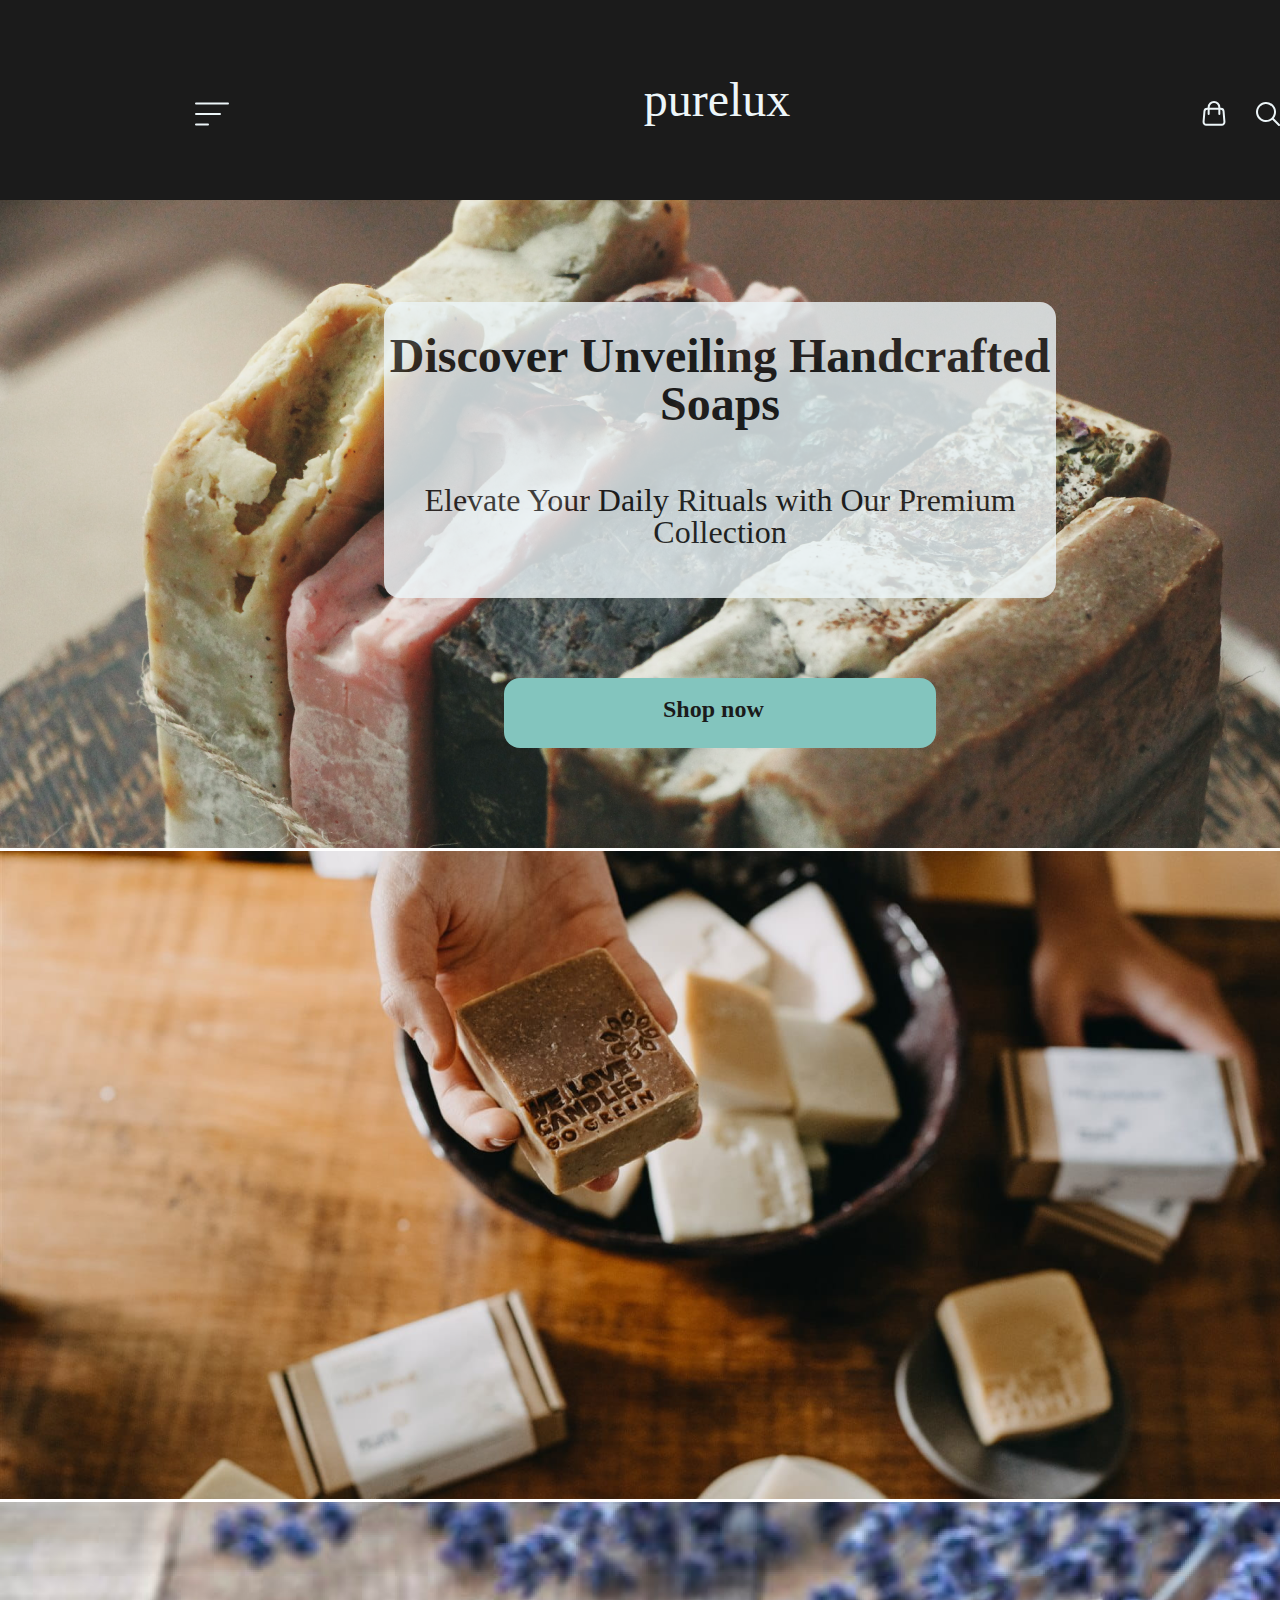
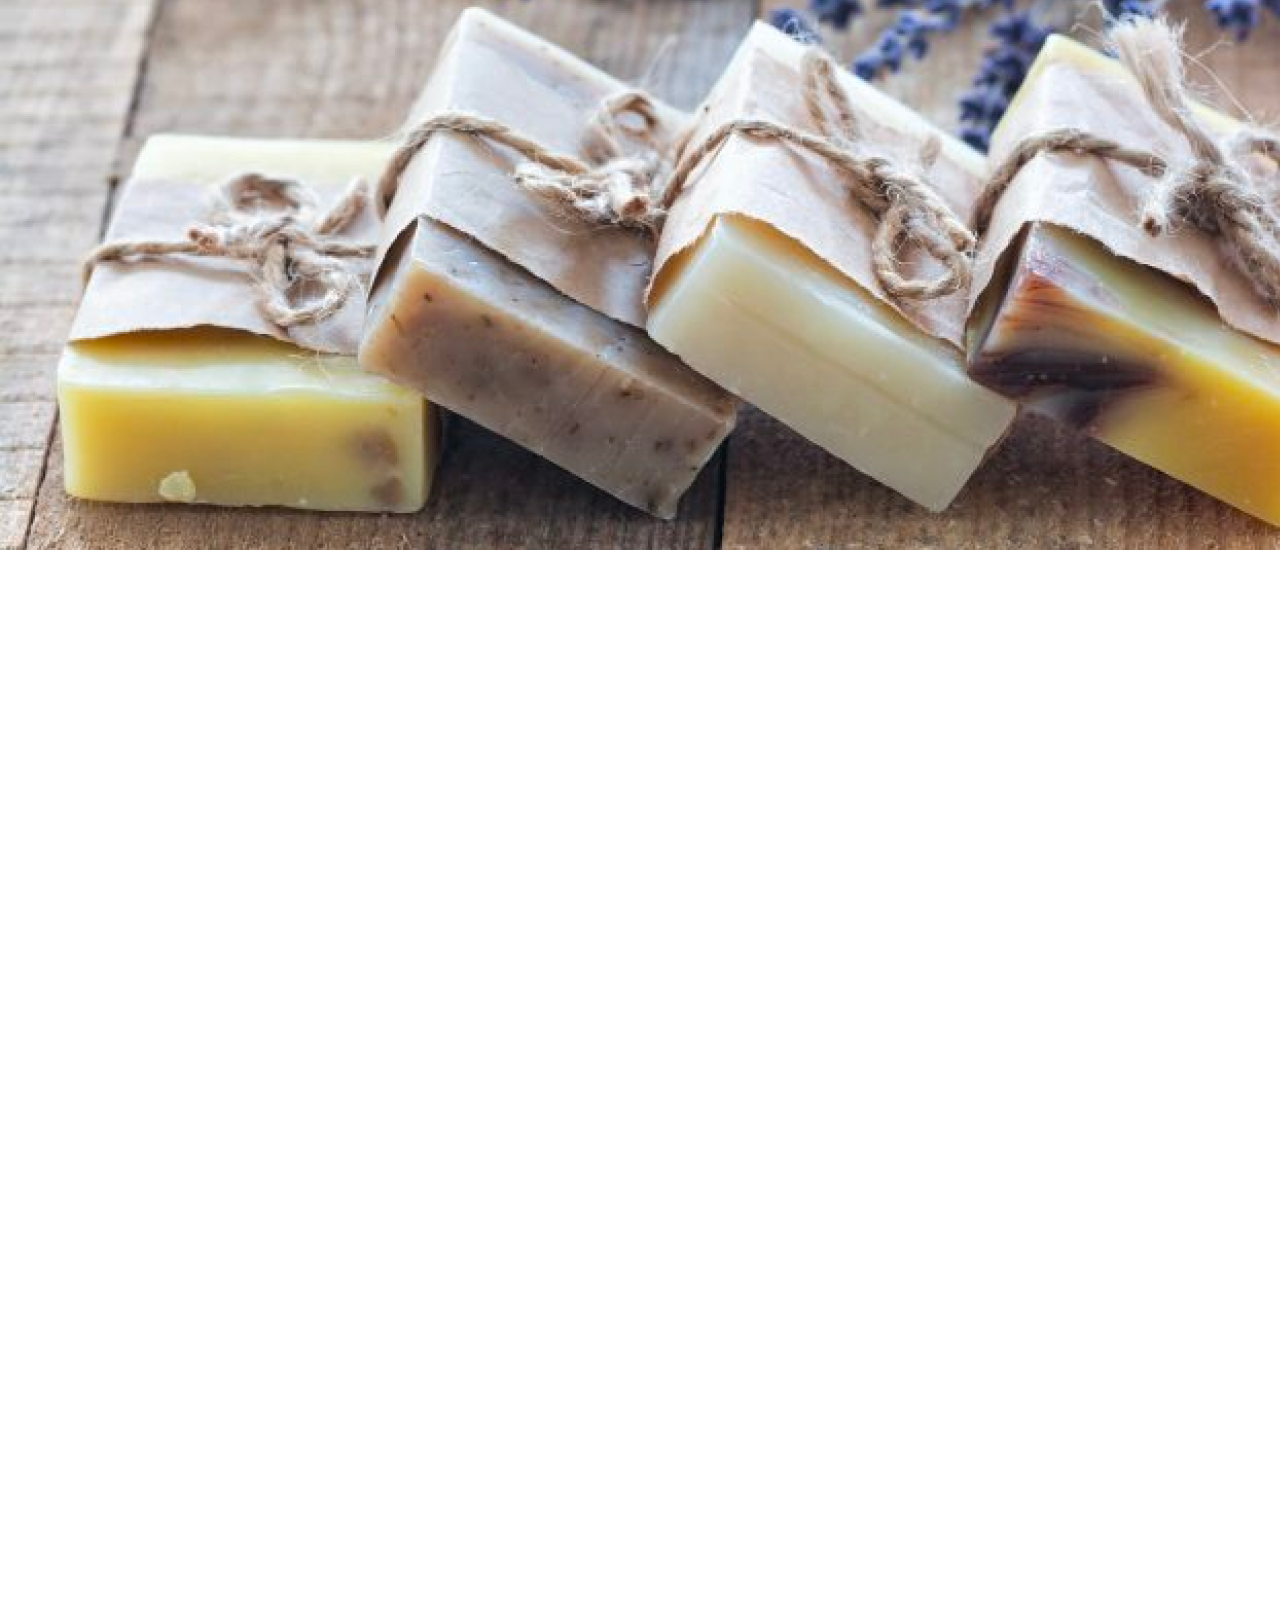
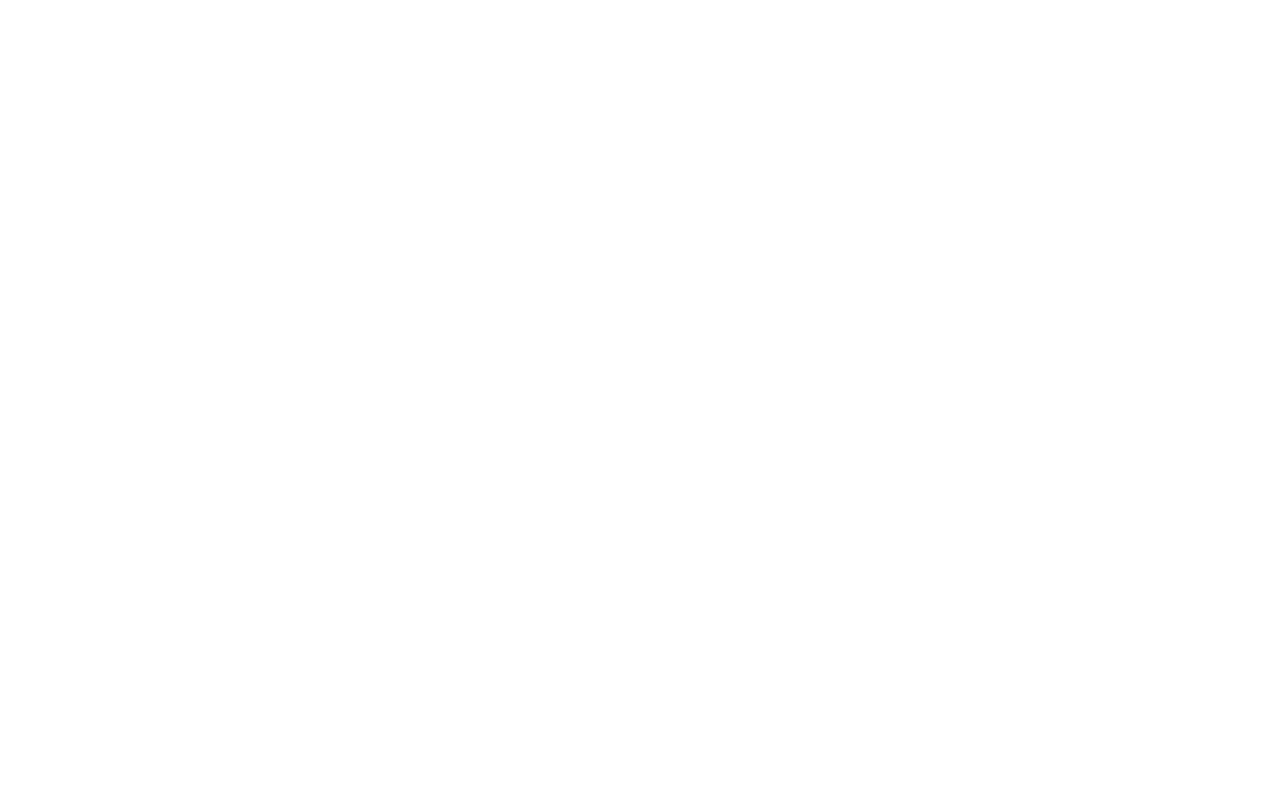
==== index.html @ 2a9d9997 "Add files via upload" ====
<!DOCTYPE html>
<html>
<head>
	<meta charset="UTF-8">
    <meta http-equiv="X-UA-Compatible" content="IE=edge">
    <meta name="viewport" content="width=device-width, initial-scale=1.0">
    <title>Document</title>
    <link rel="stylesheet" href="index.css">
    <link rel="stylesheet" href="reset.css">
</head>
<body>

    <div class="wrapper">
        <div class="header">
            <div class="burger_menu">
                <img src="icons/menu.svg">
            </div>
            <div class="name1">purelux</div>
            <div class="navigation">
                <div class="cart">
                    <img src="icons/cart.svg">
                </div>
                <div class="search">
                    <img src="icons/globe.svg">
                </div>
            </div>
        </div>
        <div class="block_1">
            <div class="slider" id="slider">
                <img src="img/Header back 01.png" class="slide" />
                <img src="img/Header back 02.png" class="slide" />
                <img src="img/Header back 03.png" class="slide" />
            </div>
            <div class="header_content">
                <div class="text_header">
                    Discover Unveiling Handcrafted Soaps
                </div>
                <div class="text_header2">
                    Elevate Your Daily Rituals with Our Premium Collection
                </div>
            </div>
            <div class="header_button">
                <div class="text_button">
                    Shop now
                </div>
            </div>
        </div>
    </div>

    <script src="main.js"></script>
</body>
</html>
---- index.css ----
.wrapper{
    width: 1440px;
    height: 4000px;
    margin: 0 auto;
}

.header{
    width: 1440px;
    height: 200px;
    background-color: #1B1B1B;
    /*position: relative;*/
    display: flex;
    align-items: center;
    justify-content: center;
}

.burger_menu{
    /*position: absolute;*/
    margin-top: 30px;
    margin-left: 50px;
}

.name1{
    margin-left: 408px;
    font-family: Redressed;
    font-size: 48px;
    color: #EDF6F9;
    text-align: center;
}

.navigation {
    /*position: absolute;*/
    display: flex;
    justify-content: flex-start;
    margin-left: 408px;
    margin-top: 30px;
}

.cart,
.search {
    margin-right: 20px;
}


.block_1 {
    width: 1440px;
    height: 648px;
    position: relative; 
}

.slider {
    position: absolute;
    width: 100%; 
}

.header_content {
    width: 672px;
    height: 296px;
    position: absolute;
    bottom: 250px;
    left: 50%; 
    transform: translateX(-50%); 
    display: flex;
    border-radius: 16px;
    background-color: #EDF6F9;
    opacity: 80%;
}

.text_header {
    position: absolute;
    top: 30px;
    font-size: 48px;
    font-weight: bold;
    display: flex;
    text-align: center;
    color: #1B1B1B;
}

.text_header2 {
    position: absolute;
    top: 182px;
    font-size: 32px;
    display: flex;
    text-align: center;
    color: #1B1B1B;
}

.header_button {
    width: 432px;
    height: 70px;
    position: absolute;
    bottom: 100px;
    left: 50%; /* Add this line */
    transform: translateX(-50%); /* Add this line */
    border-radius: 16px;
    background-color: #83C5BE;
}

.text_button{
    font-size: 24px;
    margin-top: 19px;
    margin-left: 159px;
    font-weight: 600;
    color: #1B1B1B;
}
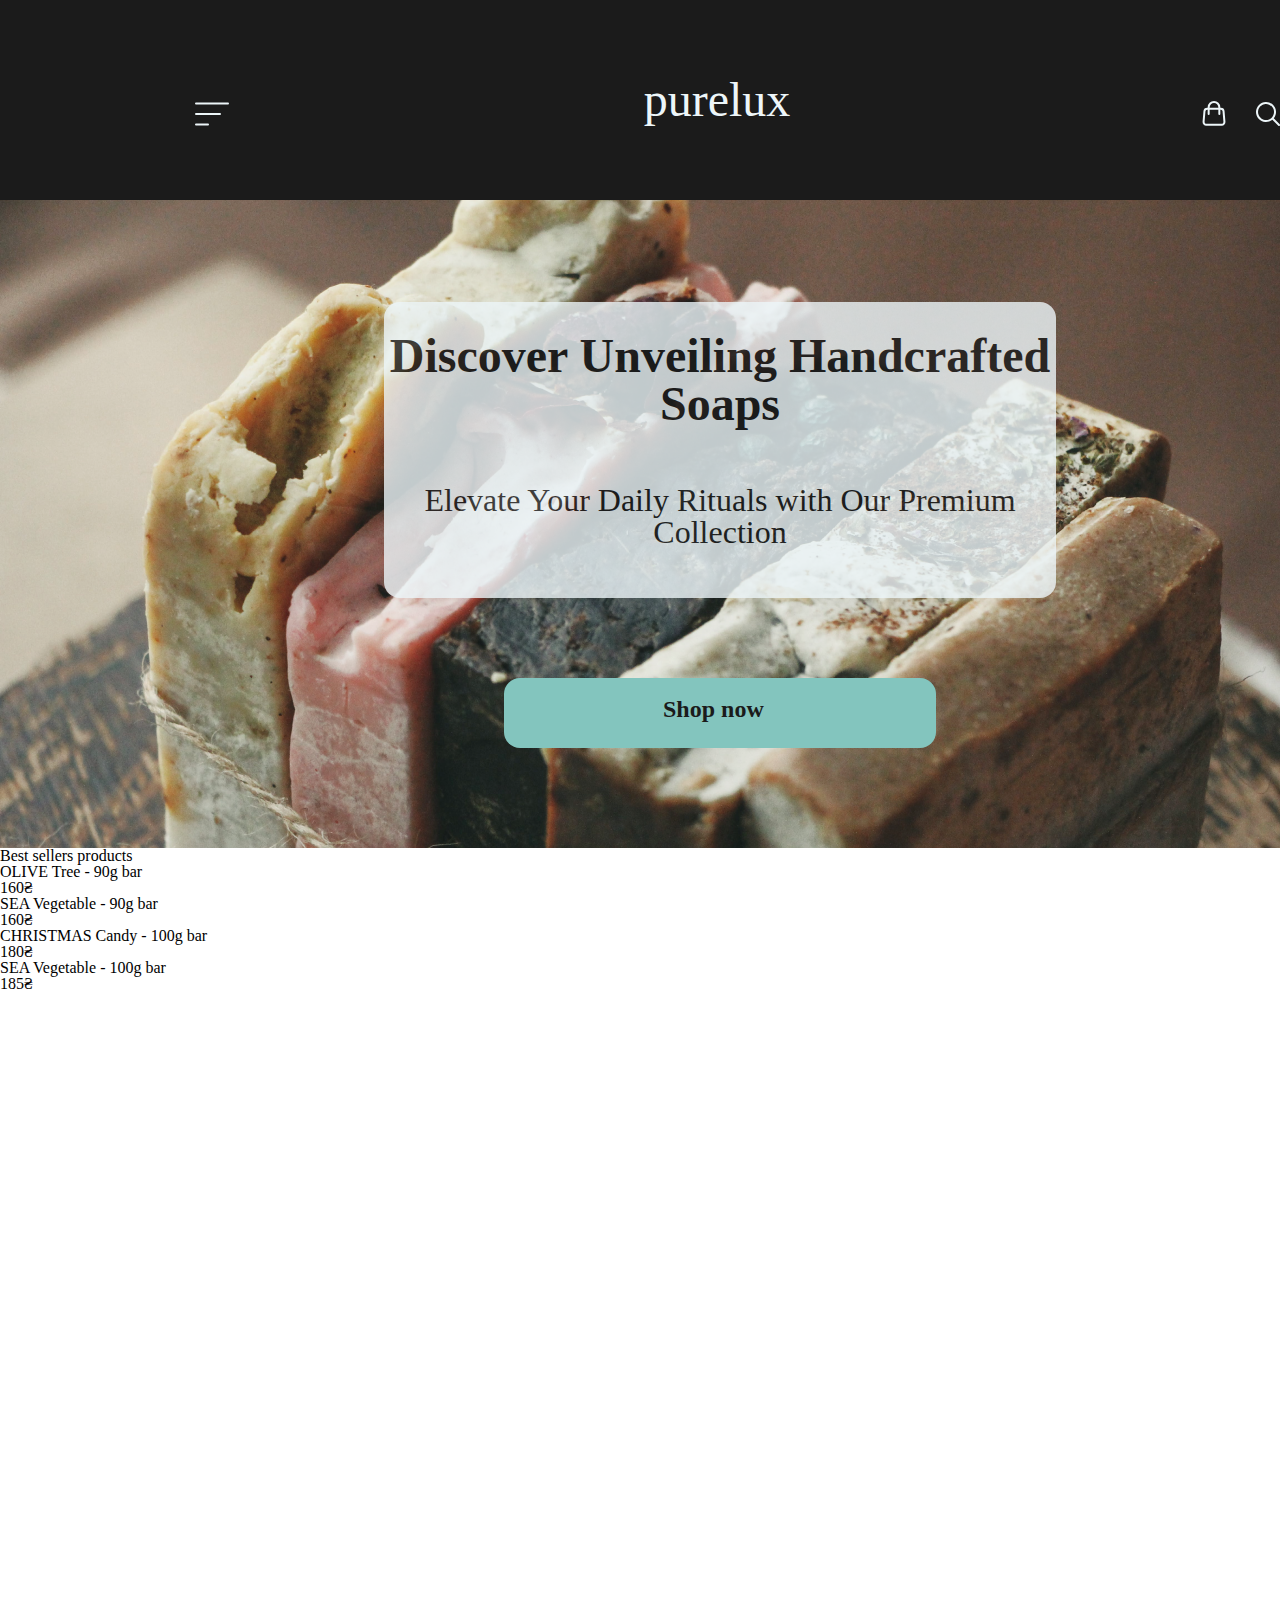
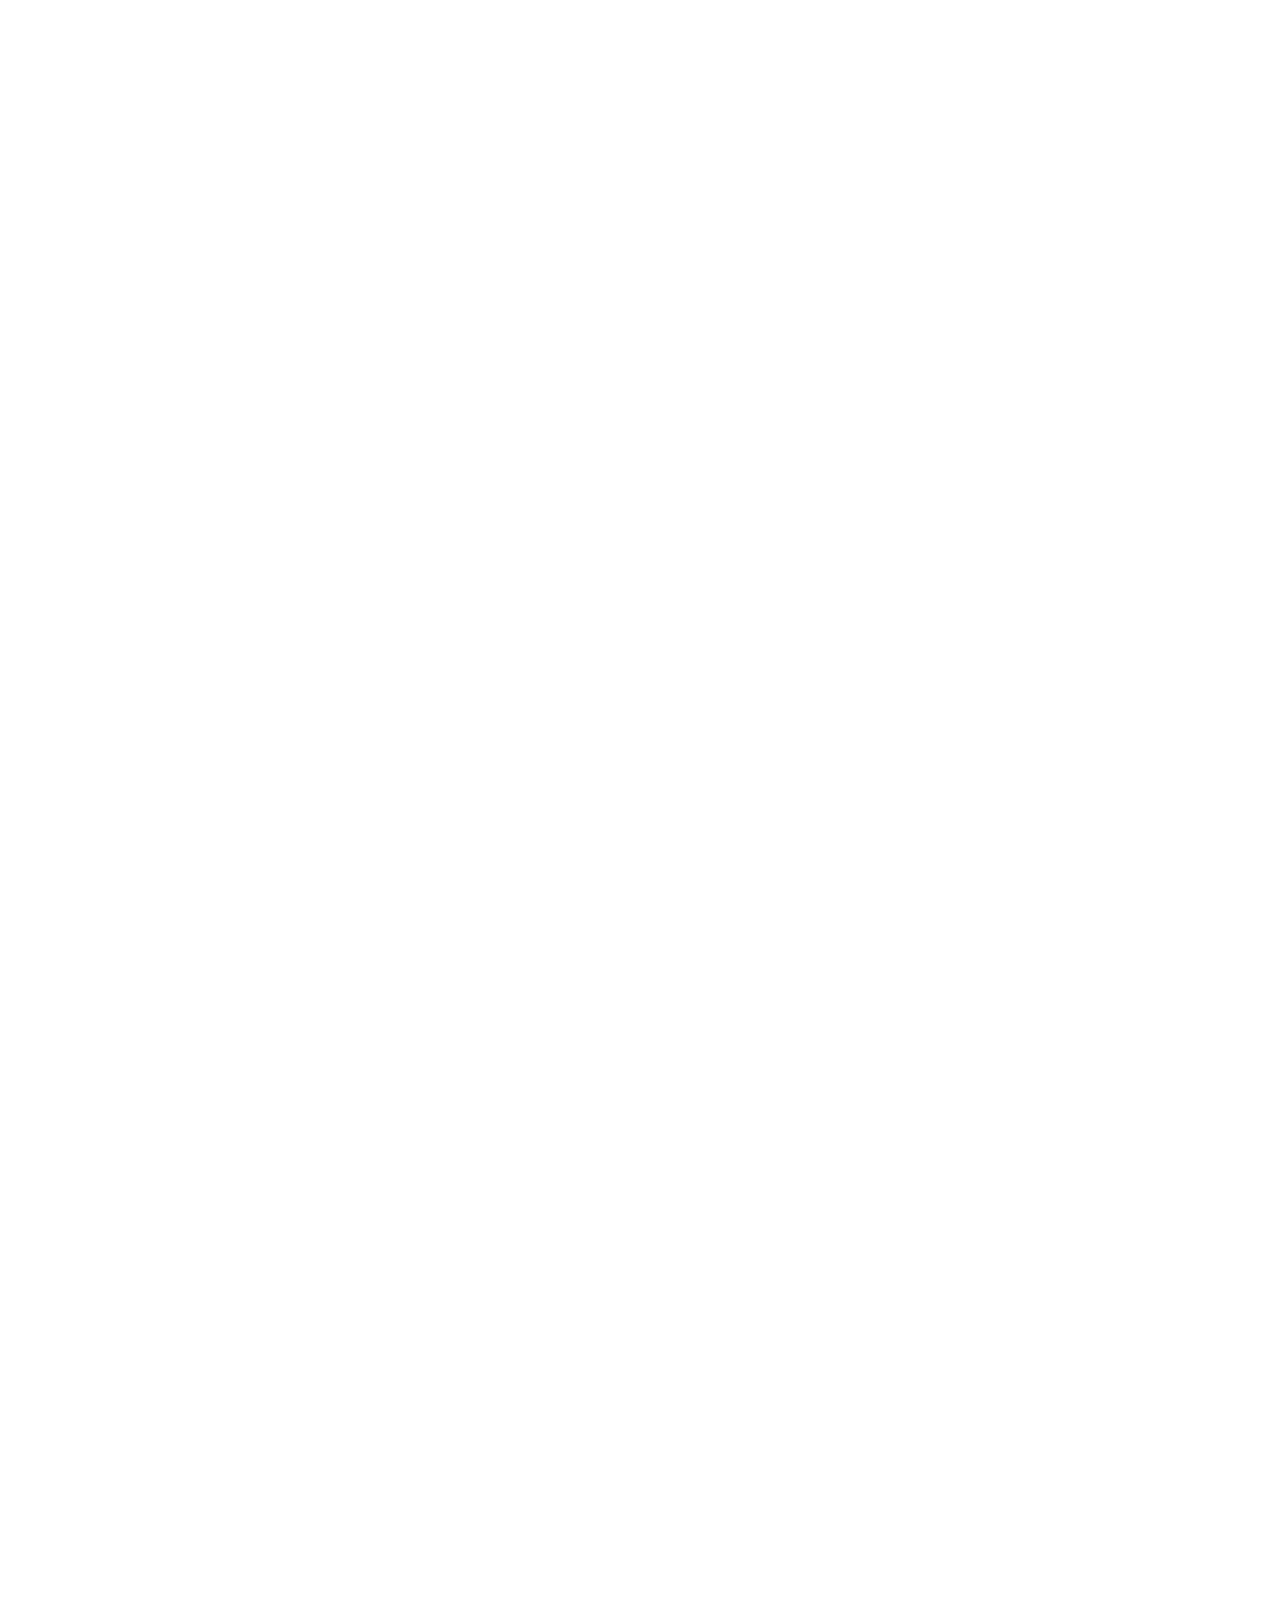
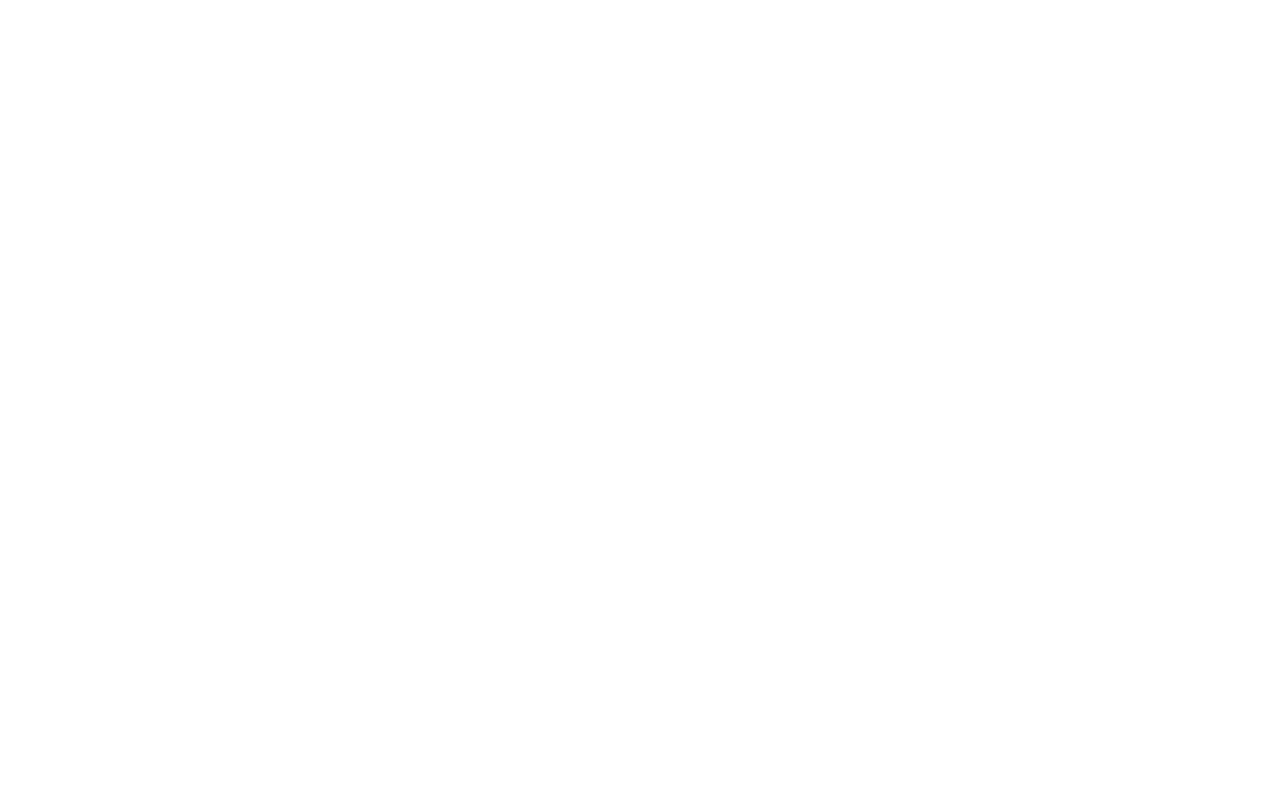
==== commit ed032e9b: "index.html" ====
--- a/index.html
+++ b/index.html
@@ -28,8 +28,8 @@
         <div class="block_1">
             <div class="slider" id="slider">
                 <img src="img/Header back 01.png" class="slide" />
-                <img src="img/Header back 02.png" class="slide" />
-                <img src="img/Header back 03.png" class="slide" />
+               <!-- <img src="img/Header back 02.png" class="slide" />
+                <img src="img/Header back 03.png" class="slide" /> -->
             </div>
             <div class="header_content">
                 <div class="text_header">
@@ -45,8 +45,52 @@
                 </div>
             </div>
         </div>
+        <div class="block_2">
+            <div class="block_2text">
+                <h1>Best sellers products</h1></div>
+            <div class="cards">
+                <div class="card1">
+                    <div class="card1text">
+                        OLIVE Tree - 90g bar
+                    </div>
+                    <div class="card1price">
+                        160₴
+                    </div>
+                </div>
+                <div class="card2">
+                    <div class="card2text">
+                        SEA Vegetable - 90g bar
+                    </div>
+                    <div class="card2price">
+                        160₴
+                    </div>
+                </div>
+                <div class="card3">
+                    <div class="card3text">
+                        CHRISTMAS Candy - 100g bar
+                    </div>
+                    <div class="card3price">
+                        180₴
+                    </div>
+                </div>
+                <div class="card4">
+                    <div class="card4text">
+                        SEA Vegetable - 100g bar
+                    </div>
+                    <div class="card4price">
+                        185₴
+                    </div>
+                </div>
+            </div>
+        </div>
+        <div class="block_3">
+            <div class="image3"></div>
+            <div class="text3"></div>
+            <div class="text3.1"></div>
+            <div class="button3"></div>
+        </div>
     </div>
 
     <script src="main.js"></script>
 </body>
-</html>+</html>
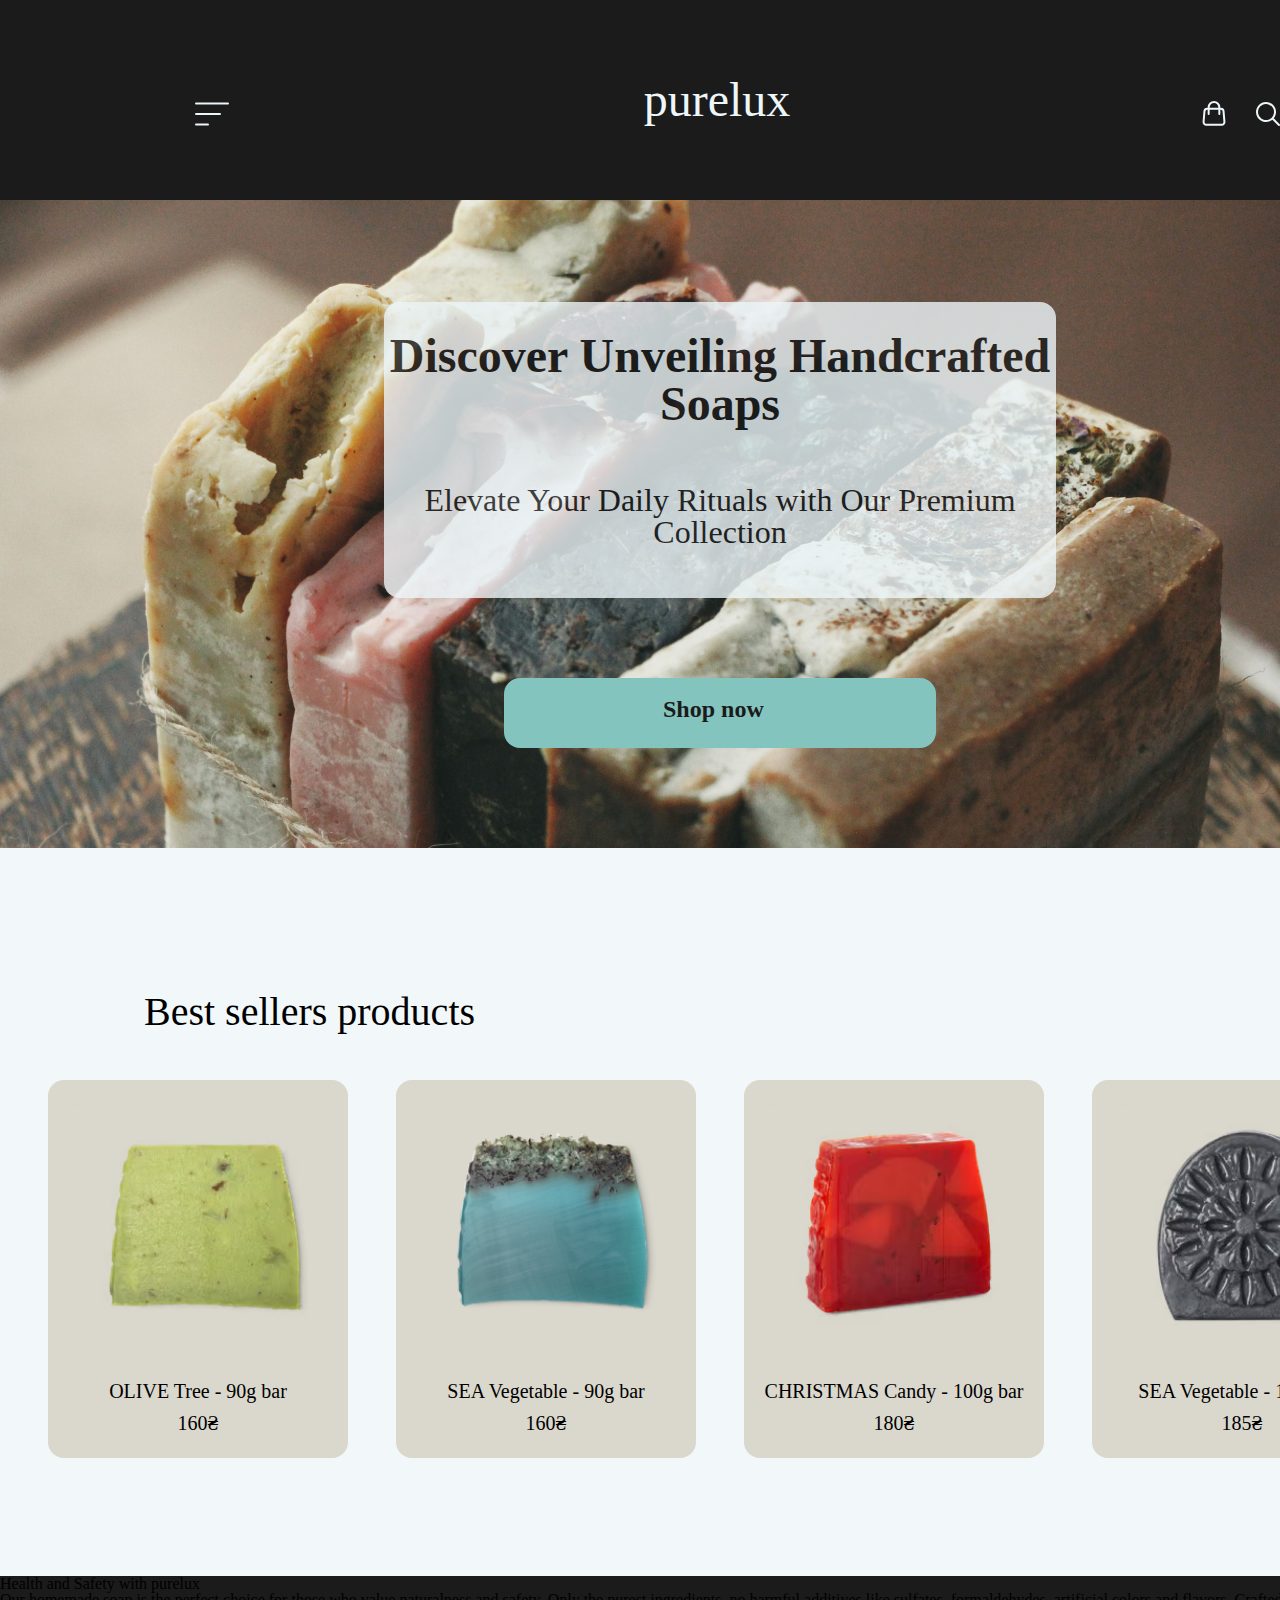
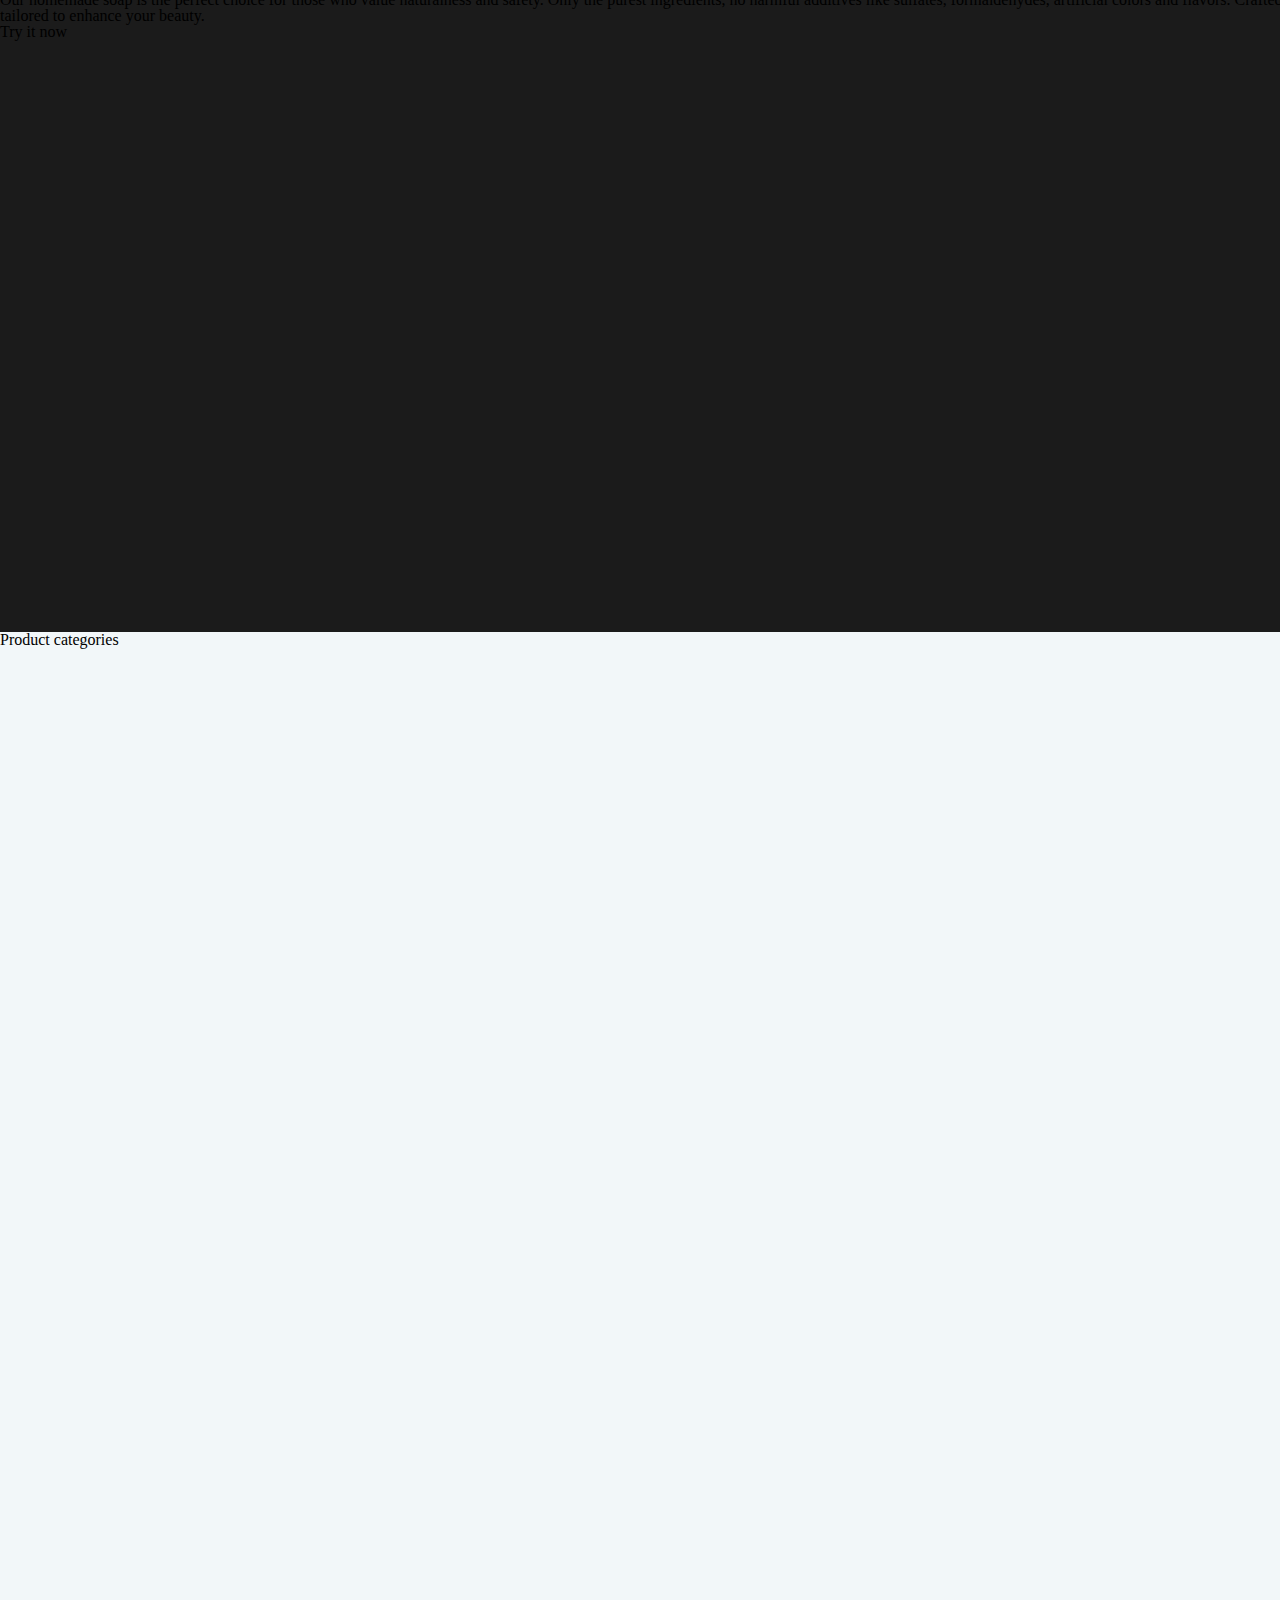
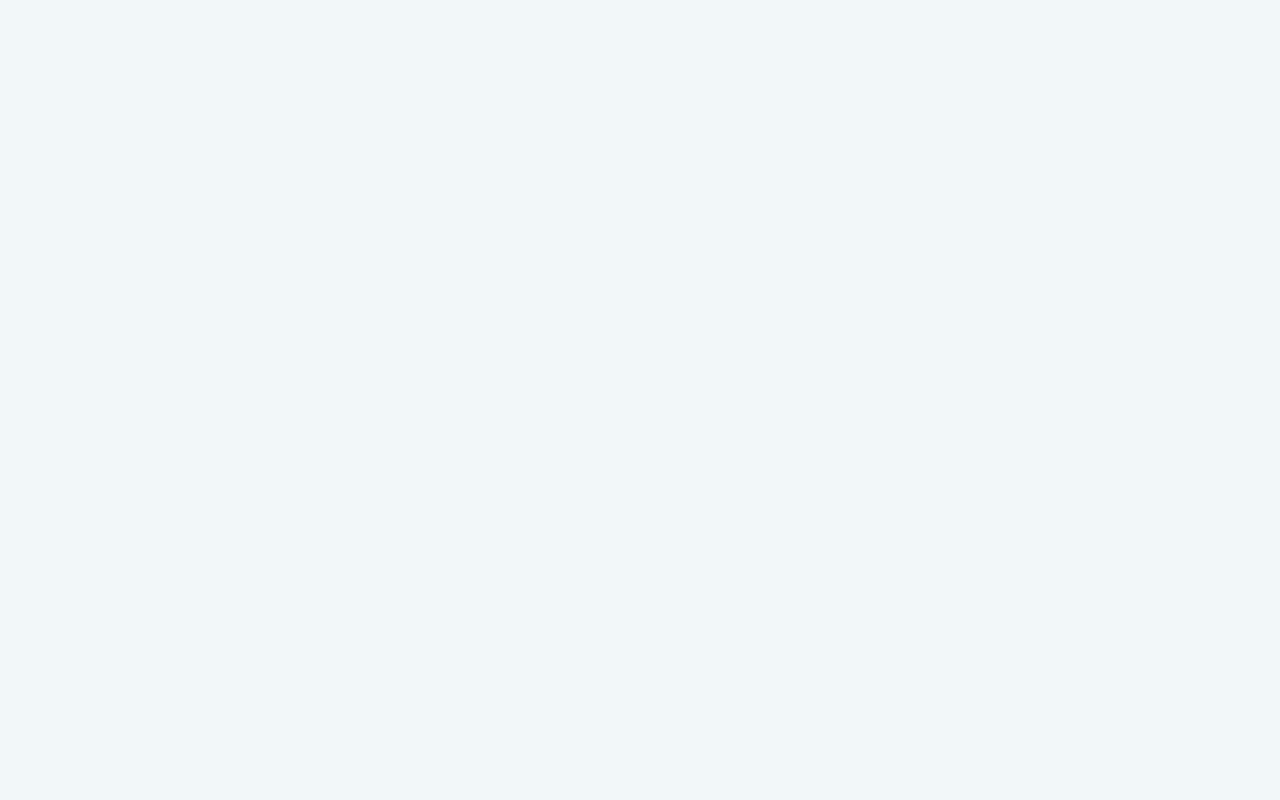
==== commit 7244923c: "Update index.html" ====
--- a/index.html
+++ b/index.html
@@ -47,7 +47,8 @@
         </div>
         <div class="block_2">
             <div class="block_2text">
-                <h1>Best sellers products</h1></div>
+                <h1>Best sellers products</h1>
+            </div>
             <div class="cards">
                 <div class="card1">
                     <div class="card1text">
@@ -85,9 +86,33 @@
         </div>
         <div class="block_3">
             <div class="image3"></div>
-            <div class="text3"></div>
-            <div class="text3.1"></div>
-            <div class="button3"></div>
+            <div class="text3">
+                Health and Safety with purelux
+            </div>
+            <div class="text3_1">
+                Our homemade soap is the perfect choice for those who 
+                value naturalness and safety. 
+                Only the purest ingredients, 
+                no harmful additives like sulfates, 
+                formaldehydes, artificial colors and flavors. 
+                Crafted with love and quality, 
+                tailored to enhance your beauty.
+            </div>
+            <div class="button3">
+                Try it now
+            </div>
+        </div>
+        <div class="block_4">
+            <div class="block4text">
+                Product categories
+            </div>
+            <div class="Cardsblock4">
+                <div class="card4_1"></div>
+                <div class="card4_2"></div>
+                <div class="card4_3"></div>
+                <div class="card4_4"></div>
+                <div class="card4_5"></div>
+            </div>
         </div>
     </div>
 
--- a/index.css
+++ b/index.css
@@ -1,6 +1,7 @@
 .wrapper{
     width: 1440px;
     height: 4000px;
+    background-color: #F2F7F9;
     margin: 0 auto;
 }
 
@@ -8,14 +9,12 @@
     width: 1440px;
     height: 200px;
     background-color: #1B1B1B;
-    /*position: relative;*/
     display: flex;
     align-items: center;
     justify-content: center;
 }
 
 .burger_menu{
-    /*position: absolute;*/
     margin-top: 30px;
     margin-left: 50px;
 }
@@ -29,7 +28,6 @@
 }
 
 .navigation {
-    /*position: absolute;*/
     display: flex;
     justify-content: flex-start;
     margin-left: 408px;
@@ -102,4 +100,143 @@
     margin-left: 159px;
     font-weight: 600;
     color: #1B1B1B;
-}+}
+
+.block_2text{
+    margin-top: 144px;
+    margin-left: 144px;
+    font-size: 40px;
+}
+
+.cards{
+    margin-top: 48px;
+    margin-left: 48px;
+    display: flex;
+    align-items: center;
+}
+
+.card1 {
+    position: relative; /* Make the container position relative */
+    width: 312px;
+    height: 378px;
+    margin-right: 48px;
+    border-radius: 16px;
+    background-image: url(/img/pngwing1.png);
+    background-position: 22px 25px;
+    background-repeat: no-repeat;
+    background-color: #DAD7CD;
+}
+
+.card1text,
+.card1price {
+    position: absolute;
+    width: 100%;
+    text-align: center;
+    font-size: 20px;
+}
+
+.card1text {
+    font-weight: Medium;
+    bottom: 57px;
+}
+
+.card1price {
+    bottom: 25px;
+}
+
+.card2{
+    position: relative;
+    width: 312px;
+    height: 378px;
+    margin-right: 48px;
+    border-radius: 16px;
+    justify-content: space-between;
+    background-image: url(/img/pngwing2.png);
+    background-position: 22px 25px;
+    background-repeat: no-repeat;
+    background-color: #DAD7CD;
+}
+
+.card2text,
+.card2price {
+    position: absolute;
+    width: 100%;
+    text-align: center;
+    font-size: 20px;
+}
+
+.card2text {
+    font-weight: Medium;
+    bottom: 57px;
+}
+
+.card2price {
+    bottom: 25px;
+}
+
+.card3{
+    position: relative;
+    width: 312px;
+    height: 378px;
+    margin-right: 48px;
+    border-radius: 16px;
+    justify-content: space-between;
+    background-image: url(/img/pngwing3.png);
+    background-position: 22px 25px;
+    background-repeat: no-repeat;
+    background-color: #DAD7CD;
+}
+
+.card3text,
+.card3price {
+    position: absolute;
+    width: 100%;
+    text-align: center;
+    font-size: 20px;
+}
+
+.card3text {
+    font-weight: Medium;
+    bottom: 57px;
+}
+
+.card3price {
+    bottom: 25px;
+}
+
+.card4{
+    position: relative;
+    width: 312px;
+    height: 378px;
+    margin-right: 48px;
+    border-radius: 16px;
+    justify-content: space-between;
+    background-image: url(/img/pngwing4.png);
+    background-position: 22px 25px;
+    background-repeat: no-repeat;
+    background-color: #DAD7CD;
+}
+
+.card4text,
+.card4price {
+    position: absolute;
+    width: 100%;
+    text-align: center;
+    font-size: 20px;
+}
+
+.card4text {
+    font-weight: Medium;
+    bottom: 57px;
+}
+
+.card4price {
+    bottom: 25px;
+}
+
+.block_3{
+    width: 1440px;
+    height: 656px;
+    margin-top: 118px;
+    background-color: #1B1B1B;
+}
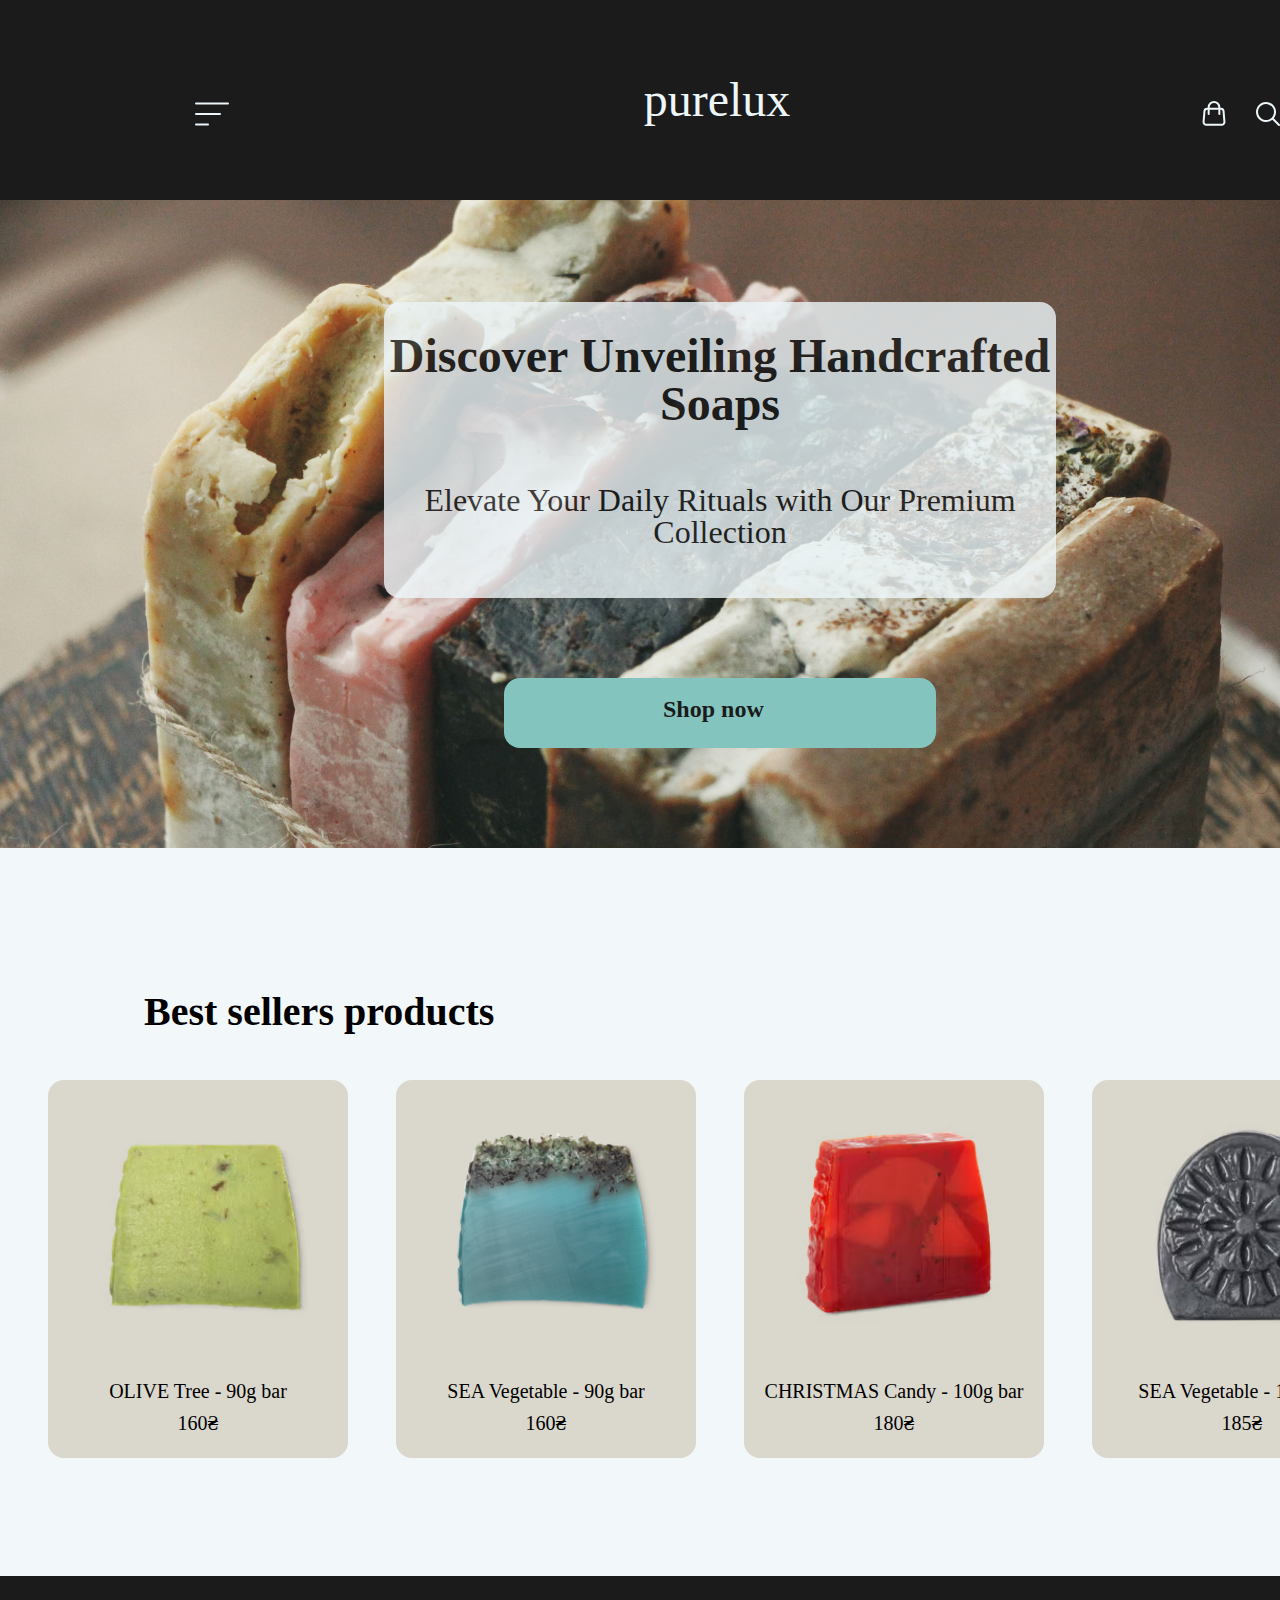
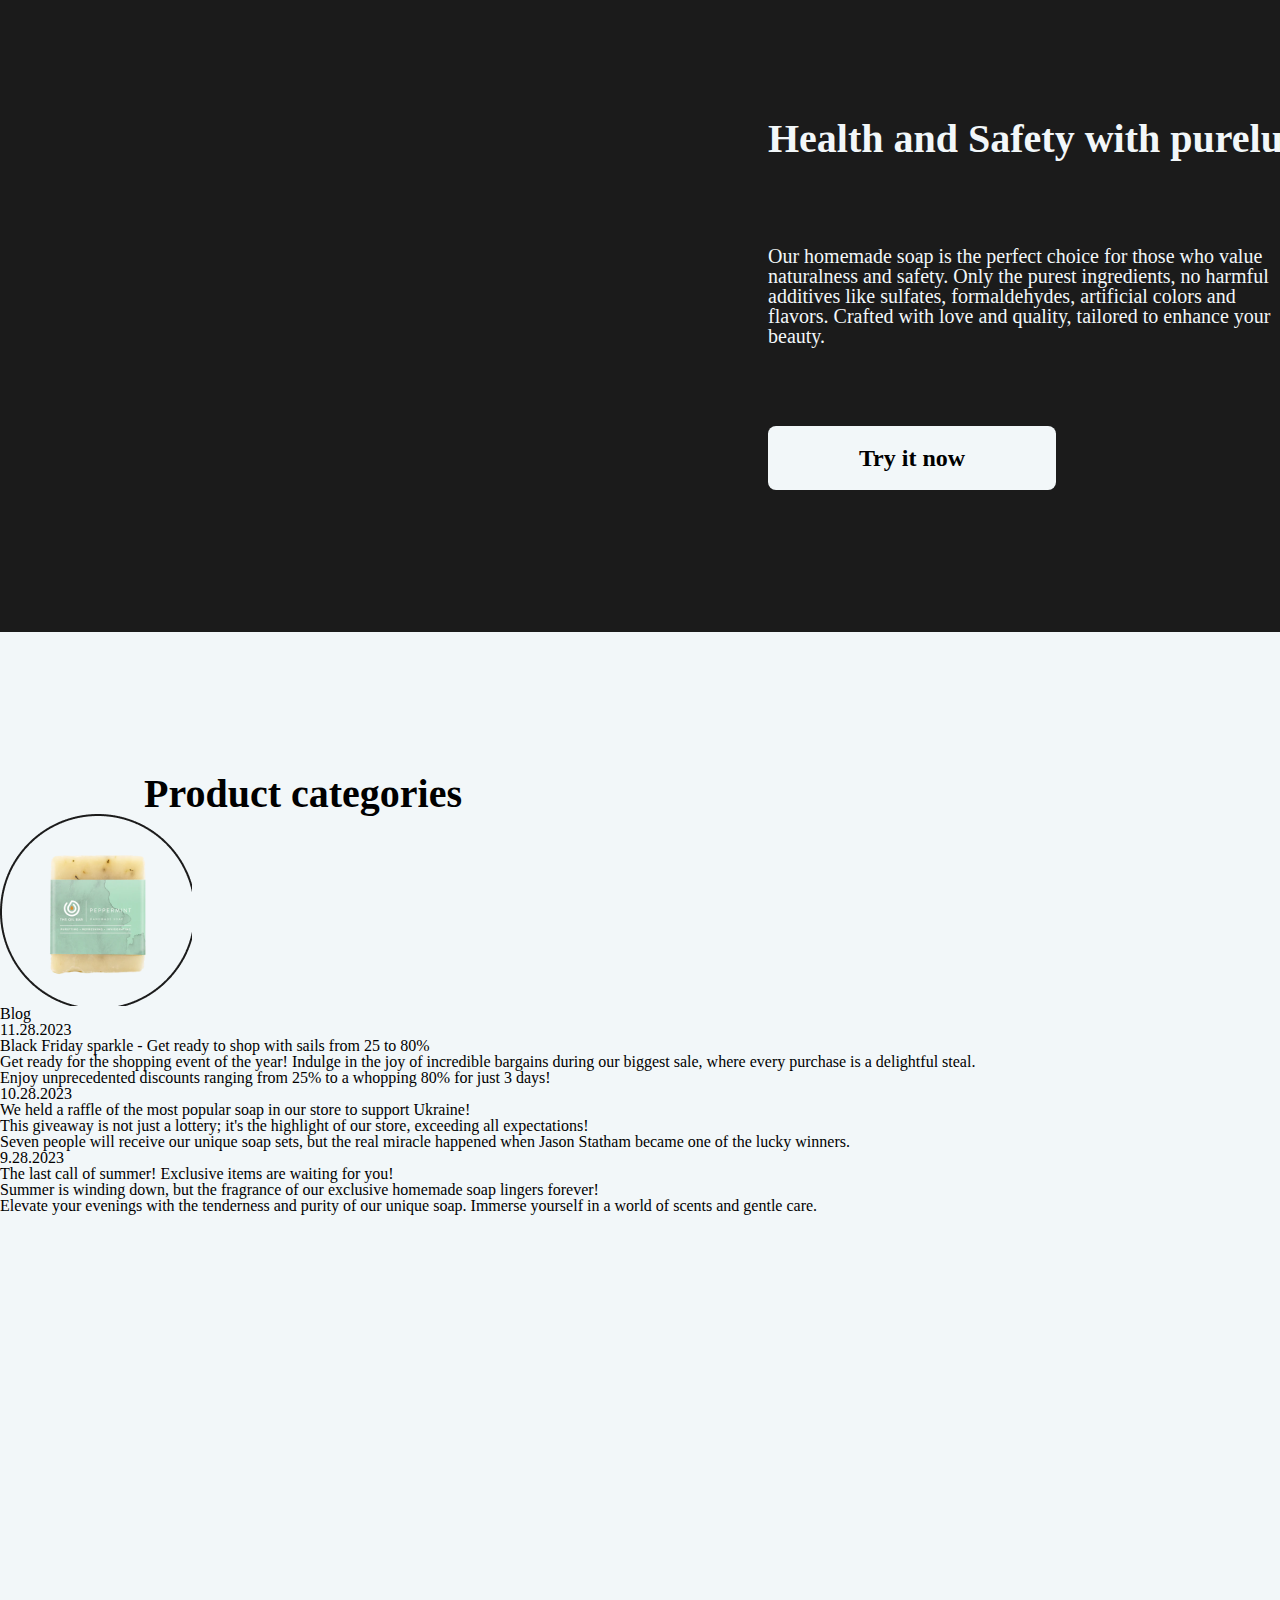
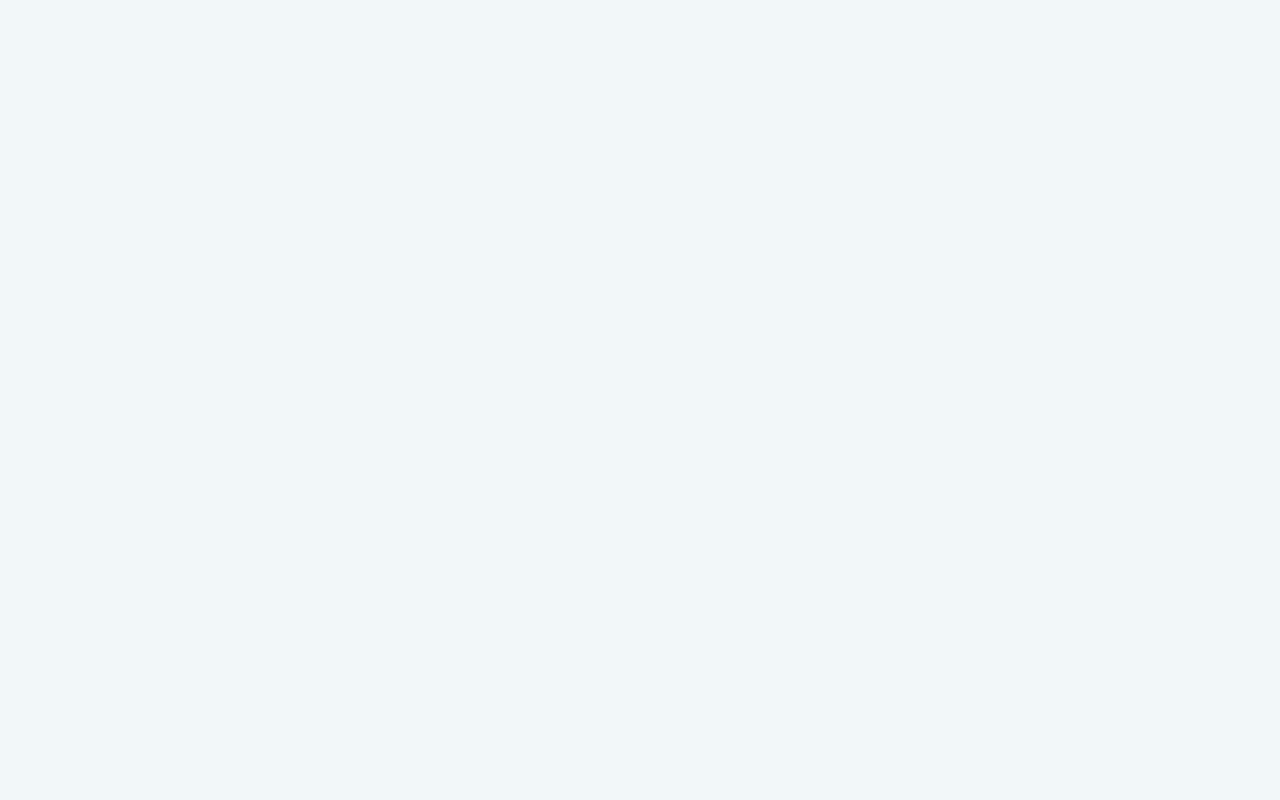
==== commit 707c20ae: "Update index.html" ====
--- a/index.html
+++ b/index.html
@@ -114,6 +114,58 @@
                 <div class="card4_5"></div>
             </div>
         </div>
+        <div class="block_5">
+            <div class="block5text">
+                Blog
+            </div>
+            <div class="Cardsblock5">
+                <div class="block5_1">
+                    <p class="block5text1_1">
+                        11.28.2023
+                    </p>
+                    <p class="block5text1_2">
+                        Black Friday sparkle - Get ready to shop with sails from 25 to 80%
+                    </p>
+                    <p class="block5text1_3">
+                        Get ready for the shopping event of the year! Indulge in the joy of incredible bargains during our biggest sale, where every purchase is a delightful steal. 
+                    </p>
+                    <p class="block5text1_4">
+                        Enjoy unprecedented discounts ranging from 25% to a whopping 80% for just 3 days!
+                    </p>
+                </div>
+                <div class="block5_2">
+                    <p class="block5text2_1">
+                        10.28.2023
+                    </p>
+                    <p class="block5text2_2">
+                        We held a raffle of the most popular soap in our store to support Ukraine!
+                    </p>
+                    <p class="block5text2_3">
+                        This giveaway is not just a lottery; it's the highlight of our store, exceeding all expectations!
+                    </p>
+                    <p class="block5text2_4">
+                        Seven people will receive our unique soap sets, but the real miracle happened when Jason Statham became one of the lucky winners.
+                    </p>
+                </div>
+                <div class="block5_3">
+                    <p class="block5text1_1">
+                        9.28.2023
+                    </p>
+                    <p class="block5text1_2">
+                        The last call of summer! Exclusive items are waiting for you!
+                    </p>
+                    <p class="block5text1_3">
+                        Summer is winding down, but the fragrance of our exclusive homemade soap lingers forever!
+                    </p>
+                    <p class="block5text1_4">
+                        Elevate your evenings with the tenderness and purity of our unique soap. Immerse yourself in a world of scents and gentle care.
+                    </p>
+                </div>
+            </div>
+        </div>
+        <div class="Footer">
+            
+        </div>
     </div>
 
     <script src="main.js"></script>
--- a/index.css
+++ b/index.css
@@ -68,7 +68,7 @@
     position: absolute;
     top: 30px;
     font-size: 48px;
-    font-weight: bold;
+    font-weight: 700;
     display: flex;
     text-align: center;
     color: #1B1B1B;
@@ -106,6 +106,7 @@
     margin-top: 144px;
     margin-left: 144px;
     font-size: 40px;
+    font-weight: 600;
 }
 
 .cards{
@@ -136,7 +137,6 @@
 }
 
 .card1text {
-    font-weight: Medium;
     bottom: 57px;
 }
 
@@ -237,6 +237,63 @@
 .block_3{
     width: 1440px;
     height: 656px;
-    margin-top: 118px;
+    top: 118px;
+    position: relative;
     background-color: #1B1B1B;
 }
+
+.image3{
+    width: 552px;
+    height: 552px;
+    top: 52px;
+    left: 144px;
+    position: absolute;
+    background-image: url(img/image3.png);
+}
+
+.text3{
+    font-size: 40px;
+    font-weight: 600;
+    top: 143px;
+    left: 768px;
+    position: absolute;
+    color: #F2F7F9;
+}
+
+.text3_1{
+    width: 531px;
+    font-size: 20px;
+    top: 270px;
+    left: 768px;
+    position: absolute;
+    color: #F2F7F9;
+}
+
+.button3{
+    width: 288px;
+    height: 64px;
+    top: 450px;
+    left: 768px;
+    position: absolute;
+    border-radius: 8px;
+    font-size: 24px;
+    font-weight: 600;
+    display: flex;
+    align-items: center;
+    justify-content: center;
+    background-color: #F2F7F9;
+}
+
+.block4text{
+    font-size: 40px;
+    font-weight: 600;
+    margin-top: 260px;
+    margin-left: 144px;
+    color: black;
+}
+
+.card4_1{
+    width: 192px;
+    height: 192px;
+    background-image: url(img/block4_1.png);
+}
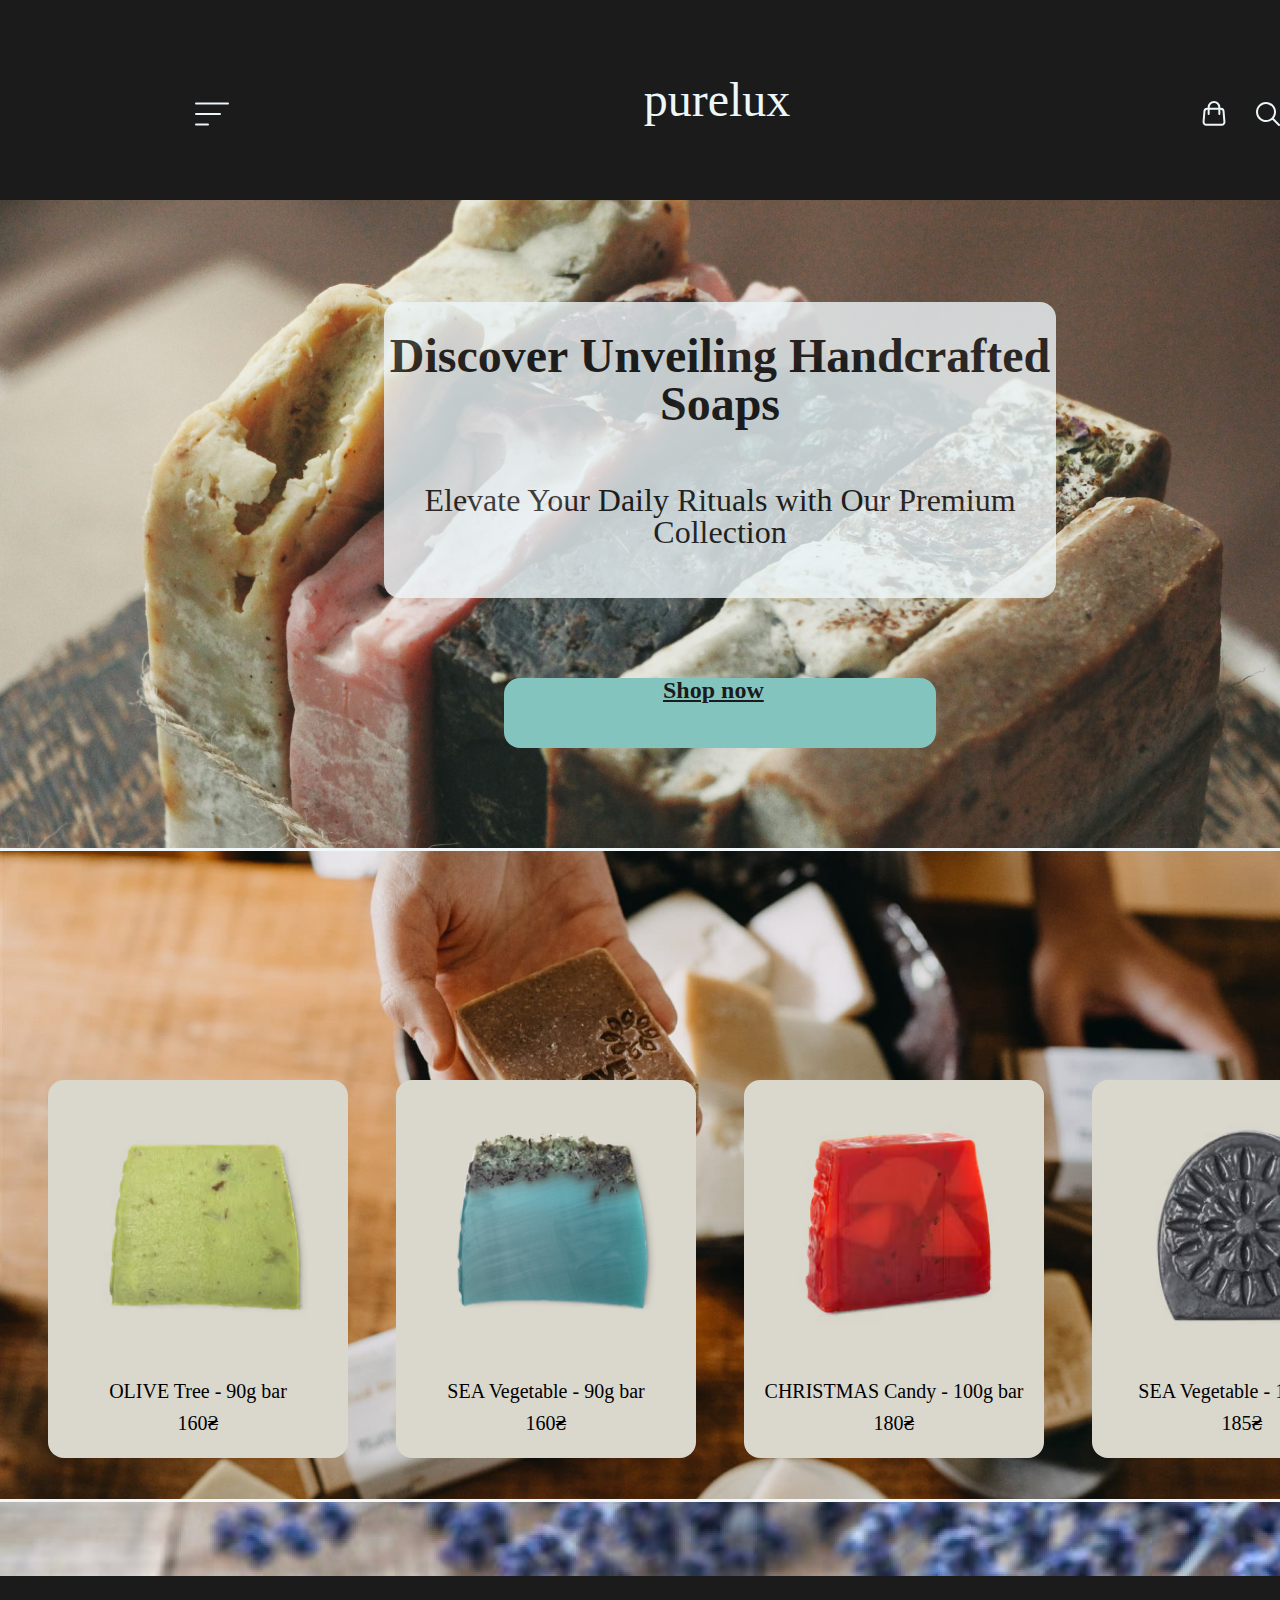
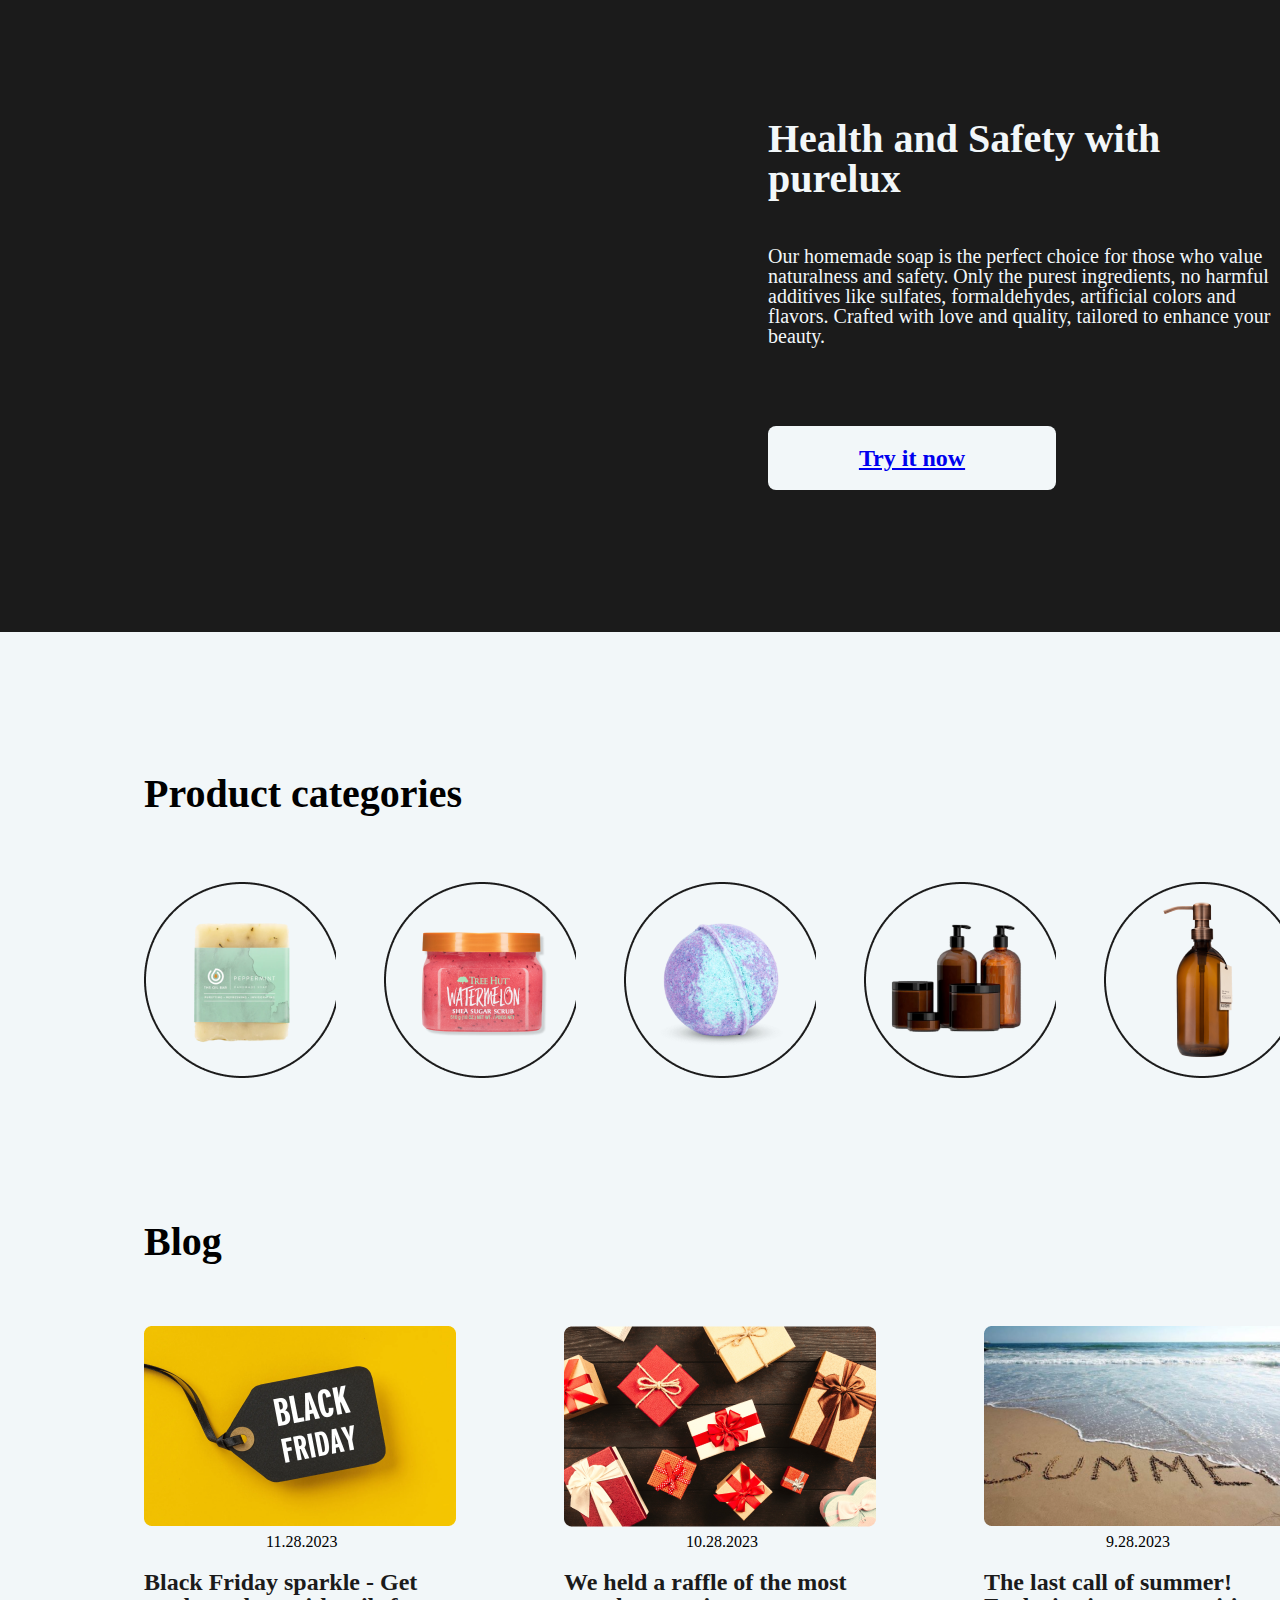
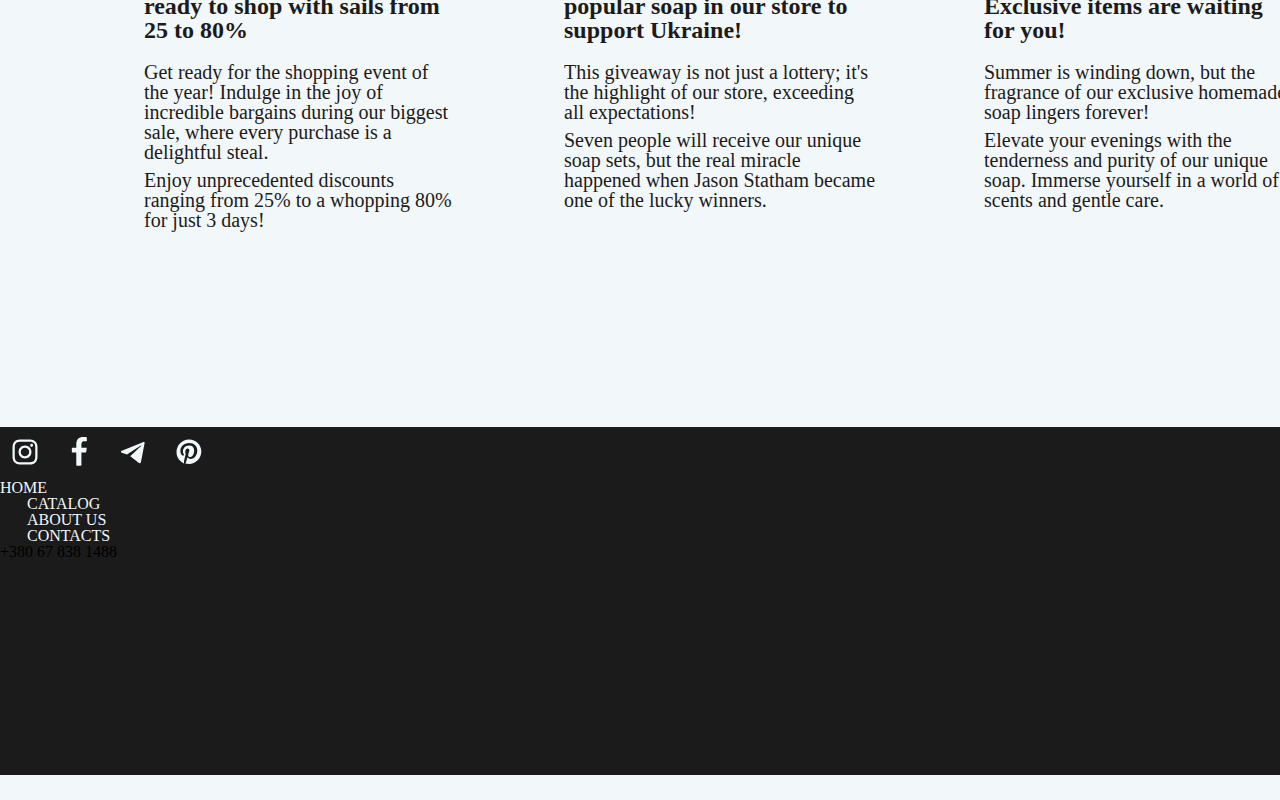
==== commit f4c9bf3a: "Update index.html" ====
--- a/index.html
+++ b/index.html
@@ -5,6 +5,9 @@
     <meta http-equiv="X-UA-Compatible" content="IE=edge">
     <meta name="viewport" content="width=device-width, initial-scale=1.0">
     <title>Document</title>
+    <link rel="preconnect" href="https://fonts.googleapis.com">
+<link rel="preconnect" href="https://fonts.gstatic.com" crossorigin>
+<link href="https://fonts.googleapis.com/css2?family=IBM+Plex+Sans+Condensed:wght@400;500&family=IBM+Plex+Serif:wght@600;700&family=Lato:wght@300&family=Open+Sans:wght@400;600&family=Red+Hat+Display:ital,wght@0,300;1,700&family=Redressed&display=swap" rel="stylesheet">
     <link rel="stylesheet" href="index.css">
     <link rel="stylesheet" href="reset.css">
 </head>
@@ -27,10 +30,10 @@
         </div>
         <div class="block_1">
             <div class="slider" id="slider">
-                <img src="img/Header back 01.png" class="slide" />
-               <!-- <img src="img/Header back 02.png" class="slide" />
-                <img src="img/Header back 03.png" class="slide" /> -->
-            </div>
+                <img src="img/Header back 01.png" class="slide visible" />
+                <img src="img/Header back 02.png" class="slide" />
+                <img src="img/Header back 03.png" class="slide" />
+            </div>                           
             <div class="header_content">
                 <div class="text_header">
                     Discover Unveiling Handcrafted Soaps
@@ -40,10 +43,10 @@
                 </div>
             </div>
             <div class="header_button">
-                <div class="text_button">
+                <a href="index1.html" class="text_button">
                     Shop now
-                </div>
-            </div>
+                </a>
+            </div>                     
         </div>
         <div class="block_2">
             <div class="block_2text">
@@ -87,7 +90,8 @@
         <div class="block_3">
             <div class="image3"></div>
             <div class="text3">
-                Health and Safety with purelux
+                <p class="first-text">Health and Safety with</p>
+                <p class="second-text">purelux</p>
             </div>
             <div class="text3_1">
                 Our homemade soap is the perfect choice for those who 
@@ -99,8 +103,9 @@
                 tailored to enhance your beauty.
             </div>
             <div class="button3">
-                Try it now
+                <a href="index1.html" class="button-link">Try it now</a>
             </div>
+            
         </div>
         <div class="block_4">
             <div class="block4text">
@@ -164,7 +169,21 @@
             </div>
         </div>
         <div class="Footer">
-            
+            <div class="icons">
+                <a href="https://www.instagram.com/"><img src="icons/Instagram.svg" alt="Instagram"></a>
+                <a href="https://www.facebook.com/"><img src="icons/Facebook.svg" alt="Facebook"></a>
+                <a href="https://web.telegram.org/k/"><img src="icons/Telegram.svg" alt="Telegram"></a>
+                <a href="https://ru.pinterest.com/"><img src="icons/Pinterest.svg" alt="Pinterest"></a>
+            </div>            
+            <div class="footerlinks">
+                <ul>
+                    <li><a href="index.html" style="text-decoration: none; color: #F2F7F9; margin-left: 0px;">HOME</a></li>
+                    <li><a href="index1.html" style="text-decoration: none; color: #F2F7F9; margin-left: 27px;">CATALOG</a></li>
+                    <li><a href="click3" style="text-decoration: none; color: #F2F7F9; margin-left: 27px;">ABOUT US</a></li>
+                    <li><a href="click4" style="text-decoration: none; color: #F2F7F9; margin-left: 27px;">CONTACTS</a></li>
+                </ul>
+            </div>
+            <div class="number">+380 67 838 1488</div>
         </div>
     </div>
 
--- a/index.css
+++ b/index.css
@@ -292,8 +292,187 @@
     color: black;
 }
 
+.Cardsblock4 {
+    display: flex;
+    margin-top: 20px;
+    margin-right: 144px;
+    background-repeat: no-repeat;
+}
+
 .card4_1{
-    width: 192px;
-    height: 192px;
+    width: 236px;
+    height: 196px;
+    margin-top: 48px;
+    margin-left: 144px;
     background-image: url(img/block4_1.png);
-}
+    background-repeat: no-repeat;
+}
+
+.card4_2{
+    width: 236px;
+    height: 196px;
+    margin-top: 48px;
+    margin-left: 48px;
+    background-image: url(img/block4_2.png);
+    background-repeat: no-repeat;
+}
+
+.card4_3{
+    width: 236px;
+    height: 196px;
+    margin-top: 48px;
+    margin-left: 48px;
+    background-image: url(img/block4_3.png);
+    background-repeat: no-repeat;
+}
+
+.card4_4{
+    width: 236px;
+    height: 196px;
+    margin-top: 48px;
+    margin-left: 48px;
+    background-image: url(img/block4_4.png);
+    background-repeat: no-repeat;
+}
+
+.card4_5{
+    width: 236px;
+    height: 196px;
+    margin-top: 48px;
+    margin-left: 48px;
+    background-image: url(img/block4_5.png);
+    background-repeat: no-repeat;
+}
+
+.block5text{
+    font-size: 40px;
+    font-weight: 600;
+    margin-top: 144px;
+    margin-left: 144px;
+    color: black;
+}
+
+.Cardsblock5{
+    width: 1152px;
+    height: 592px;
+    margin-top: 64px;
+    margin-left: 144px;
+    display: flex;  
+}
+
+.block5_1{
+    width: 312px;
+    height: 592px;
+    background-image: url(img/block5_1.png);
+    background-repeat: no-repeat;
+}
+
+.block5text1_1{
+    font-size: 16px;
+    font-weight: 300;
+    margin-top: 208px;
+    margin-left: 122px;
+    color: black;
+}
+
+.block5text1_2{
+    font-size: 24px;
+    font-weight: 600;
+    margin-top: 20px;
+    color: #1B1B1B;
+}
+
+.block5text1_3{
+    font-size: 20px;
+    font-weight: 400;
+    margin-top: 20px;
+    color: #1B1B1B;
+}
+
+.block5text1_4{
+    font-size: 20px;
+    font-weight: 400;
+    margin-top: 8px;
+    color: #1B1B1B;
+}
+
+.block5_2{
+    width: 312px;
+    height: 592px;
+    margin-left: 108px;
+    background-image: url(img/block5_2.png);
+    background-repeat: no-repeat;
+}
+
+.block5text2_1{
+    font-size: 16px;
+    font-weight: 300;
+    margin-top: 208px;
+    margin-left: 122px;
+    color: black;
+}
+
+.block5text2_2{
+    font-size: 24px;
+    font-weight: 600;
+    margin-top: 20px;
+    color: #1B1B1B;
+}
+
+.block5text2_3{
+    font-size: 20px;
+    font-weight: 400;
+    margin-top: 20px;
+    color: #1B1B1B;
+}
+
+.block5text2_4{
+    font-size: 20px;
+    font-weight: 400;
+    margin-top: 8px;
+    color: #1B1B1B;
+}
+
+.block5_3{
+    width: 312px;
+    height: 592px;
+    margin-left: 108px;
+    background-image: url(img/block5_3.png);
+    background-repeat: no-repeat;
+}
+
+.block5text3_1{
+    font-size: 16px;
+    font-weight: 300;
+    margin-top: 208px;
+    margin-left: 122px;
+    color: black;
+}
+
+.block5text3_2{
+    font-size: 24px;
+    font-weight: 600;
+    margin-top: 20px;
+    color: #1B1B1B;
+}
+
+.block5text3_3{
+    font-size: 20px;
+    font-weight: 400;
+    margin-top: 20px;
+    color: #1B1B1B;
+}
+
+.block5text3_4{
+    font-size: 20px;
+    font-weight: 400;
+    margin-top: 8px;
+    color: #1B1B1B;
+}
+
+.Footer{
+    width: 1440px;
+    height: 348px;
+    margin-top: 109px;
+    background-color: #1B1B1B;
+}
